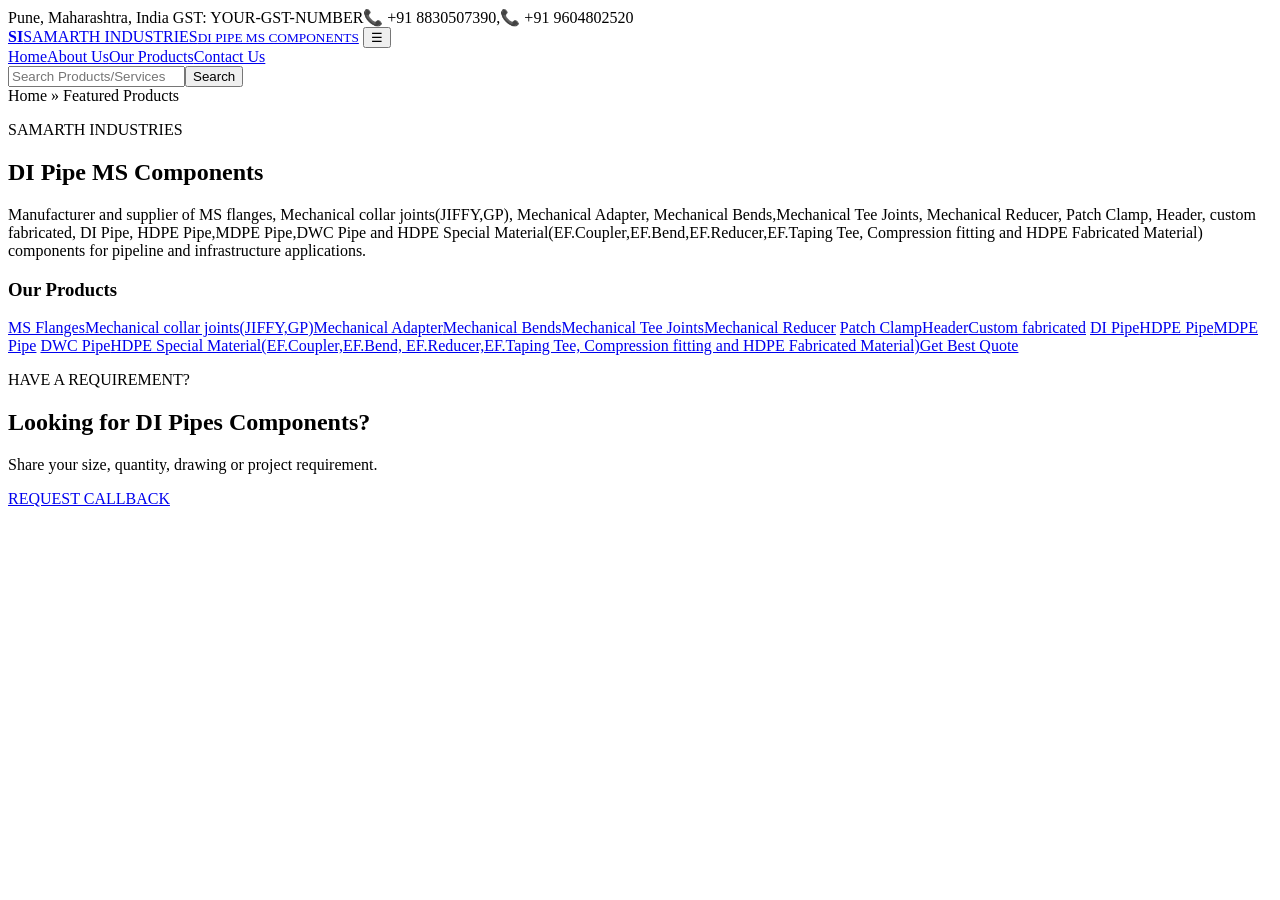
==== index.html @ 830d9050 "Add files via upload" ====
<!doctype html>
<html lang="en">

<head>
    <meta charset="utf-8">
    <meta name="viewport" content="width=device-width,initial-scale=1">
    <title>Samarth Industries | DI Pipe MS Components</title>
    <link rel="stylesheet" href="assets/css/style.css">
</head>

<body>
    <div class="topbar">
        <div class="wrap">Pune,  Maharashtra, India <span>GST: YOUR-GST-NUMBER</span><span>📞 +91 8830507390,📞 +91 9604802520</span></div>
    </div>
    <header>
        <div class="wrap header-main">
            <a class="logo" href="index.html"><b>SI</b><span>SAMARTH INDUSTRIES<small>DI PIPE MS
                        COMPONENTS</small></span></a>
            <button id="menuBtn">☰</button>
            <nav id="nav"><a class="active" href="index.html">Home</a><a href="about.html">About Us</a><a
                    href="products.html">Our Products</a><a href="contact.html">Contact Us</a></nav>
            <div class="search"><input id="searchBox" placeholder="Search Products/Services"><button
                    onclick="searchProducts()">Search</button></div>
        </div>
    </header>
    <div class="crumb">
        <div class="wrap">Home » Featured Products</div>
    </div>
    <main>
        <section class="intro wrap">
            <p class="orange">SAMARTH INDUSTRIES</p>
            <h1>DI Pipe MS Components</h1>
            <p>Manufacturer and supplier of MS flanges, Mechanical collar joints(JIFFY,GP), Mechanical Adapter, Mechanical Bends,Mechanical Tee Joints, Mechanical Reducer, Patch Clamp, Header, custom fabricated, DI Pipe, HDPE Pipe,MDPE Pipe,DWC Pipe
                and HDPE Special Material(EF.Coupler,EF.Bend,EF.Reducer,EF.Taping Tee, Compression fitting and HDPE Fabricated Material)
                components for pipeline and infrastructure applications.</p>
        </section>
        <section class="wrap layout">
            <aside>
                <h3>Our Products</h3><a href="products.html">MS Flanges</a><a href="products.html">Mechanical collar joints(JIFFY,GP)</a><a
                    href="products.html">Mechanical Adapter</a><a href="products.html">Mechanical Bends</a><a
                    href="products.html">Mechanical Tee Joints</a><a href="products.html">Mechanical Reducer</a>
                    <a href="products.html">Patch Clamp</a><a href="products.html">Header</a><a href="products.html">Custom fabricated</a>
                    <a href="products.html">DI Pipe</a><a href="products.html">HDPE Pipe</a><a href="products.html">MDPE Pipe</a>
                    <a href="products.html">DWC Pipe</a><a href="products.html">HDPE Special Material(EF.Coupler,EF.Bend,
                        EF.Reducer,EF.Taping Tee, Compression fitting and HDPE Fabricated Material)</a><a
                    class="quote" href="contact.html">Get Best Quote</a>
            </aside>
            <div>
                <div id="homeProducts" class="products"></div>
            </div>
        </section>
        <section class="cta">
            <div class="wrap">
                <div>
                    <p class="orange">HAVE A REQUIREMENT?</p>
                    <h2>Looking for DI Pipes Components?</h2>
                    <p>Share your size, quantity, drawing or project requirement.</p>
                </div><a href="contact.html">REQUEST CALLBACK</a>
            </div>
        </section>
    </main>
    <footer id="footer"></footer>
    <script src="assets/js/script.js"></script>
</body>

</html>
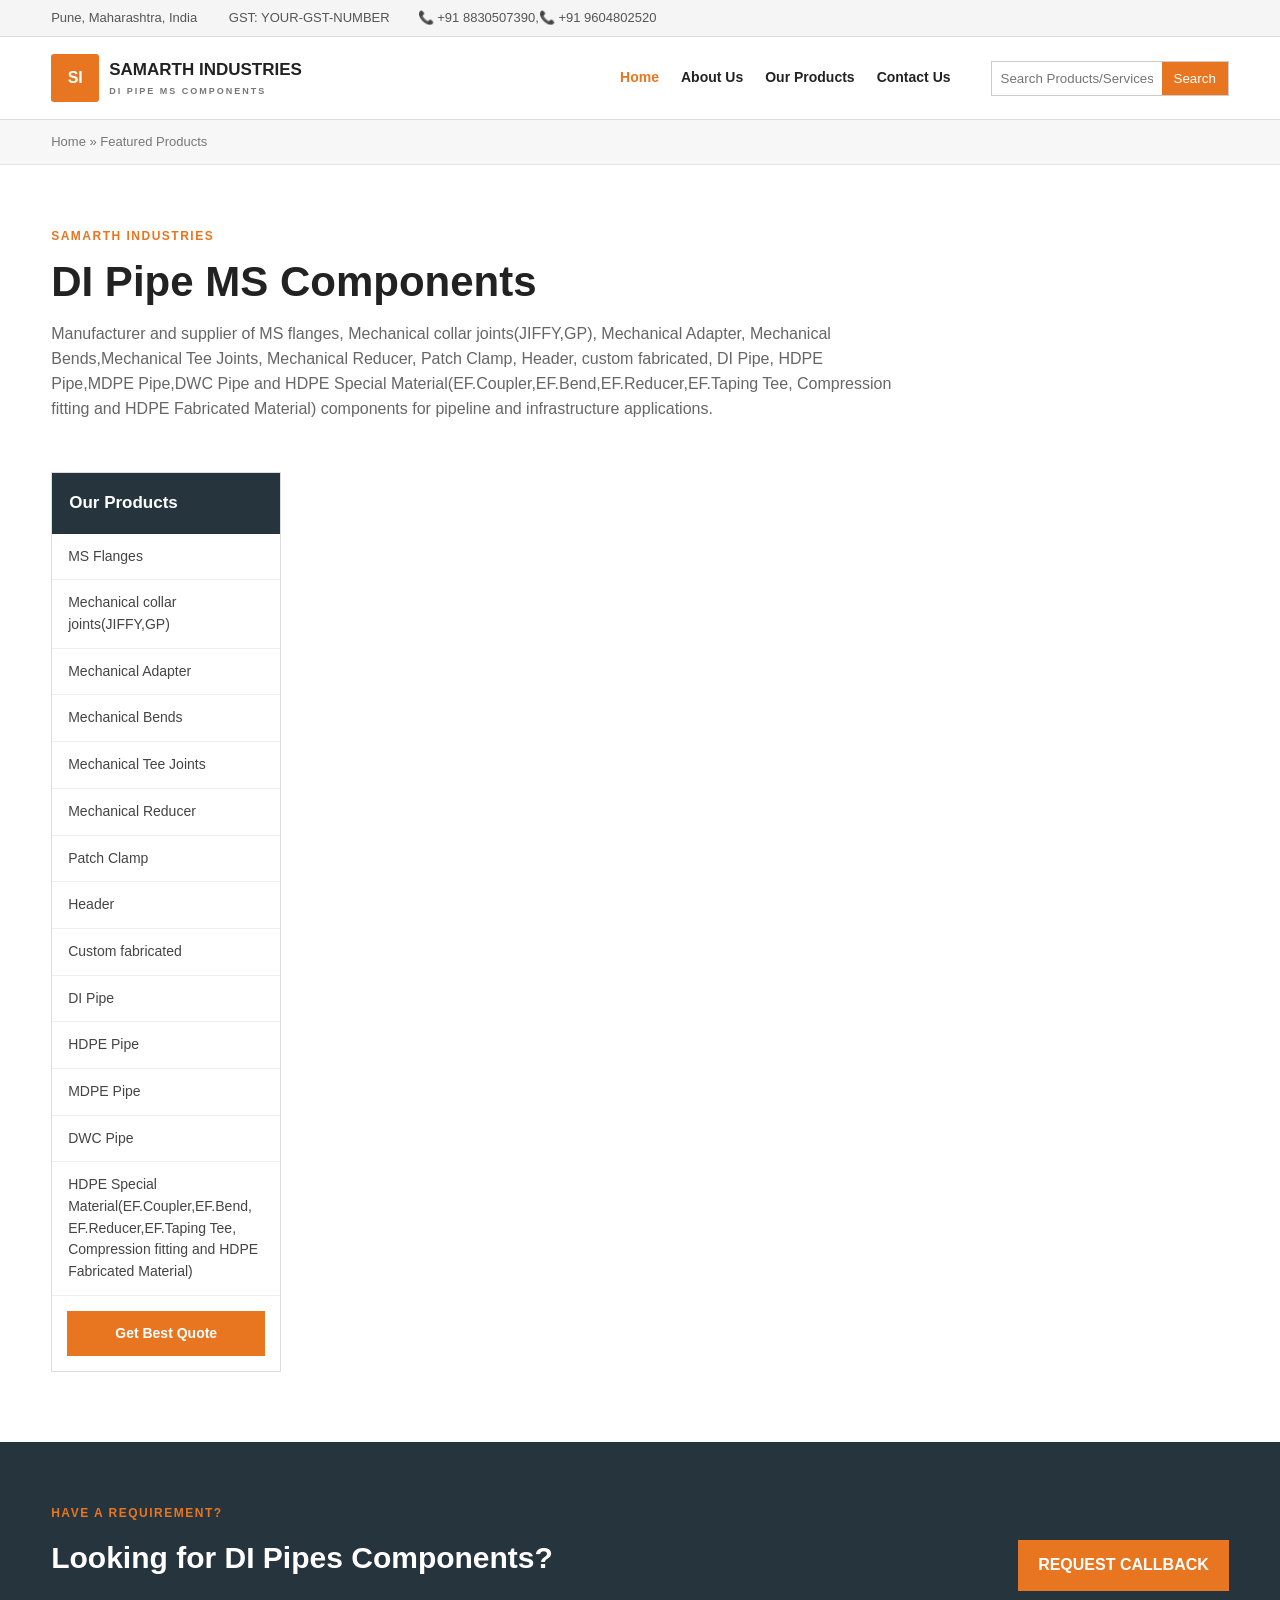
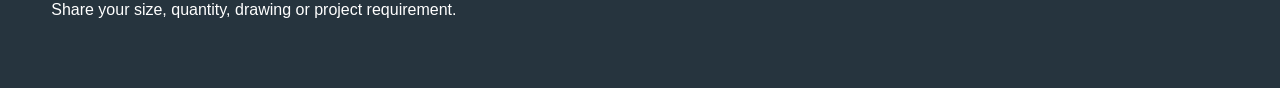
==== commit 2bc6af61: "Update index.html" ====
--- a/index.html
+++ b/index.html
@@ -5,7 +5,7 @@
     <meta charset="utf-8">
     <meta name="viewport" content="width=device-width,initial-scale=1">
     <title>Samarth Industries | DI Pipe MS Components</title>
-    <link rel="stylesheet" href="assets/css/style.css">
+    <link rel="stylesheet" href="style.css">
 </head>
 
 <body>
@@ -63,4 +63,4 @@
     <script src="assets/js/script.js"></script>
 </body>
 
-</html>+</html>
--- a/style.css
+++ b/style.css
@@ -0,0 +1,567 @@
+* {
+    box-sizing: border-box
+}
+
+body {
+    margin: 0;
+    font-family: Arial, Helvetica, sans-serif;
+    color: #222;
+    background: #fff;
+    line-height: 1.55
+}
+
+.wrap {
+    width: min(1180px, 92%);
+    margin: auto
+}
+
+a {
+    text-decoration: none;
+    color: inherit
+}
+
+.topbar {
+    background: #f5f5f5;
+    border-bottom: 1px solid #ddd;
+    font-size: 13px;
+    color: #555
+}
+
+.topbar .wrap {
+    padding: 8px 0
+}
+
+.topbar span {
+    margin-left: 28px
+}
+
+header {
+    background: #fff;
+    border-bottom: 1px solid #ddd
+}
+
+.header-main {
+    min-height: 82px;
+    display: flex;
+    align-items: center;
+    gap: 25px
+}
+
+.logo {
+    display: flex;
+    align-items: center;
+    gap: 10px;
+    font-weight: 800;
+    white-space: nowrap
+}
+
+.logo b {
+    display: grid;
+    place-items: center;
+    width: 48px;
+    height: 48px;
+    background: #e87520;
+    color: #fff;
+    border-radius: 3px
+}
+
+.logo span {
+    font-size: 17px
+}
+
+.logo small {
+    display: block;
+    font-size: 9px;
+    letter-spacing: 2px;
+    color: #777;
+    margin-top: 2px
+}
+
+nav {
+    display: flex;
+    gap: 22px;
+    margin-left: auto
+}
+
+nav a {
+    font-size: 14px;
+    font-weight: 700
+}
+
+nav a:hover,
+nav a.active {
+    color: #e87520
+}
+
+.search {
+    display: flex;
+    border: 1px solid #ccc;
+    margin-left: 15px
+}
+
+.search input {
+    width: 170px;
+    border: 0;
+    padding: 9px;
+    outline: 0
+}
+
+.search button {
+    border: 0;
+    background: #e87520;
+    color: #fff;
+    padding: 0 12px
+}
+
+#menuBtn {
+    display: none;
+    background: none;
+    border: 0;
+    font-size: 26px
+}
+
+.crumb {
+    background: #f7f7f7;
+    border-bottom: 1px solid #e5e5e5;
+    font-size: 13px;
+    color: #777
+}
+
+.crumb .wrap {
+    padding: 12px 0
+}
+
+.intro {
+    padding: 50px 0 35px
+}
+
+.intro h1,
+.article h1,
+.contact h1 {
+    font-size: 42px;
+    line-height: 1.15;
+    margin: 8px 0 15px
+}
+
+.intro p:not(.orange),
+.article p,
+.contact>div>p {
+    max-width: 850px;
+    color: #666
+}
+
+.orange {
+    color: #e87520;
+    font-weight: 800;
+    letter-spacing: 1.5px;
+    font-size: 12px
+}
+
+.layout {
+    display: grid;
+    grid-template-columns: 230px 1fr;
+    gap: 35px;
+    padding-bottom: 70px
+}
+
+aside {
+    border: 1px solid #ddd;
+    height: max-content;
+    background: #fff
+}
+
+aside h3 {
+    margin: 0;
+    padding: 17px;
+    background: #26343e;
+    color: #fff;
+    font-size: 17px
+}
+
+aside>a {
+    display: block;
+    padding: 12px 16px;
+    border-bottom: 1px solid #eee;
+    color: #444;
+    font-size: 14px;
+    cursor: pointer
+}
+
+aside>a:hover {
+    background: #fff0e5;
+    color: #e87520
+}
+
+aside .quote {
+    background: #e87520;
+    color: #fff;
+    text-align: center;
+    font-weight: 800;
+    margin: 15px;
+    border: 0
+}
+
+.products {
+    display: grid;
+    grid-template-columns: repeat(2, 1fr);
+    gap: 25px
+}
+
+.product-card {
+    border: 1px solid #ddd;
+    background: #fff
+}
+
+.product-img {
+    height: 210px;
+    background: linear-gradient(135deg, #39464e, #151c21); 
+     /* color: #fff;  */
+     /* display: grid; */
+    /* place-items: center; */
+    /* font-weight: 900; */
+    /* letter-spacing: 2px; */
+    /* font-size: 22px */
+} 
+
+.product-img img{
+    height: 100%;
+    width: 100%;
+    object-fit: cover;
+    /* display: block; */
+}
+
+.pc-body {
+    padding: 20px
+}
+
+.pc-body>span {
+    font-size: 10px;
+    color: #e87520;
+    font-weight: 800;
+    letter-spacing: 1px
+}
+
+.pc-body h2 {
+    font-size: 21px;
+    margin: 7px 0
+}
+
+.pc-body p {
+    color: #666;
+    min-height: 65px
+}
+
+.button {
+    display: inline-block;
+    background: #e87520;
+    color: #fff;
+    padding: 11px 18px;
+    border: 0;
+    font-weight: 800;
+    cursor: pointer
+}
+
+.button.small {
+    font-size: 12px;
+    padding: 9px 13px
+}
+
+.link {
+    color: #e87520;
+    font-size: 12px;
+    font-weight: 800;
+    margin-left: 10px
+}
+
+.filterbar {
+    margin-bottom: 20px
+}
+
+.filterbar input {
+    width: 100%;
+    padding: 13px;
+    border: 1px solid #ccc
+}
+
+.cta {
+    background: #26343e;
+    color: #fff;
+    padding: 50px 0
+}
+
+.cta .wrap {
+    display: flex;
+    align-items: center;
+    justify-content: space-between;
+    gap: 20px
+}
+
+.cta h2 {
+    font-size: 30px;
+    margin: 5px 0
+}
+
+.cta a {
+    background: #e87520;
+    color: #fff;
+    padding: 13px 20px;
+    font-weight: 800
+}
+
+.product-detail {
+    display: grid;
+    grid-template-columns: 1fr 1fr;
+    gap: 60px;
+    padding: 55px 0
+}
+
+.detail-image {
+    min-height: 430px;
+    /* background: linear-gradient(135deg, #39464e, #151c21); */
+    display: grid;
+    place-items: center;
+    /* color: #fff;
+    font-size: 28px;
+    font-weight: 900 */
+}
+
+#detailImage{
+    height: 100%;
+    width: 100%;
+    object-fit:cover;
+    display: block;
+}
+
+/* .detail-image img{
+    min-height: 430px;
+    background: linear-gradient(135deg, #39464e, #151c21);
+    display: grid;
+    place-items: center;
+    color: #fff;
+    font-size: 28px;
+    font-weight: 900
+} */
+
+.product-detail h1 {
+    font-size: 42px;
+    line-height: 1.15
+}
+
+.product-detail p,
+.details p {
+    color: #666
+}
+
+.price {
+    font-size: 22px;
+    font-weight: 800;
+    margin: 25px 0
+}
+
+.details {
+    padding-bottom: 70px
+}
+
+.details h2 {
+    border-bottom: 2px solid #e87520;
+    padding-bottom: 10px;
+    margin-top: 35px
+}
+
+.details table {
+    width: 100%;
+    border-collapse: collapse
+}
+
+.details th,
+.details td {
+    border: 1px solid #ddd;
+    padding: 12px;
+    text-align: left
+}
+
+.details th {
+    width: 35%;
+    background: #f7f7f7
+}
+
+.article,
+.contact {
+    padding: 55px 0 80px
+}
+
+.cards {
+    display: grid;
+    grid-template-columns: repeat(3, 1fr);
+    gap: 20px;
+    margin-top: 30px
+}
+
+.cards>div {
+    border: 1px solid #ddd;
+    padding: 25px
+}
+
+.cards b {
+    font-size: 20px
+}
+
+.contact {
+    display: grid;
+    grid-template-columns: 1fr 1fr;
+    gap: 60px
+}
+
+.contact form {
+    border: 1px solid #ddd;
+    padding: 25px
+}
+
+.contact label {
+    display: block;
+    font-weight: 700;
+    font-size: 13px;
+    margin-bottom: 16px
+}
+
+.contact input,
+.contact select,
+.contact textarea {
+    display: block;
+    width: 100%;
+    margin-top: 6px;
+    padding: 11px;
+    border: 1px solid #ccc
+}
+
+.contact form p {
+    color: #198754;
+    font-weight: 700
+}
+
+footer {
+    background: #1b242a;
+    color: #c5cdd1;
+    margin-top: 0
+}
+
+.footgrid {
+    display: grid;
+    grid-template-columns: 2fr 1fr 1fr;
+    gap: 45px;
+    padding: 45px 0
+}
+
+.footgrid h3 {
+    color: #fff;
+    font-size: 16px
+}
+
+.footgrid a {
+    display: block;
+    margin: 7px 0;
+    font-size: 14px
+}
+
+.footgrid a:hover {
+    color: #e87520
+}
+
+.copy {
+    border-top: 1px solid #354047;
+    padding: 15px 4%;
+    font-size: 12px;
+    text-align: center
+}
+
+@media(max-width:900px) {
+    .search {
+        display: none
+    }
+
+    #menuBtn {
+        display: block;
+        margin-left: auto
+    }
+
+    nav {
+        display: none;
+        position: absolute;
+        top: 82px;
+        left: 0;
+        right: 0;
+        background: #fff;
+        padding: 15px 4%;
+        z-index: 20;
+        flex-direction: column;
+        margin: 0
+    }
+
+    nav.show {
+        display: flex
+    }
+
+    .layout,
+    .product-detail,
+    .contact {
+        grid-template-columns: 1fr
+    }
+
+    .products {
+        grid-template-columns: 1fr
+    }
+
+    .cards,
+    .footgrid {
+        grid-template-columns: 1fr 1fr
+    }
+
+    .intro h1,
+    .article h1,
+    .contact h1,
+    .product-detail h1 {
+        font-size: 34px
+    }
+}
+
+@media(max-width:550px) {
+    .topbar span {
+        display: block;
+        margin: 2px 0
+    }
+
+    .header-main {
+        min-height: 70px
+    }
+
+    .logo span {
+        font-size: 14px
+    }
+
+    .logo b {
+        width: 40px;
+        height: 40px
+    }
+
+    .cards,
+    .footgrid {
+        grid-template-columns: 1fr
+    }
+
+    .product-img {
+        height: 180px
+    }
+
+    .detail-image {
+        min-height: 300px
+    }
+
+    .cta .wrap {
+        display: block
+    }
+
+    .cta a {
+        display: inline-block;
+        margin-top: 20px
+    }
+}
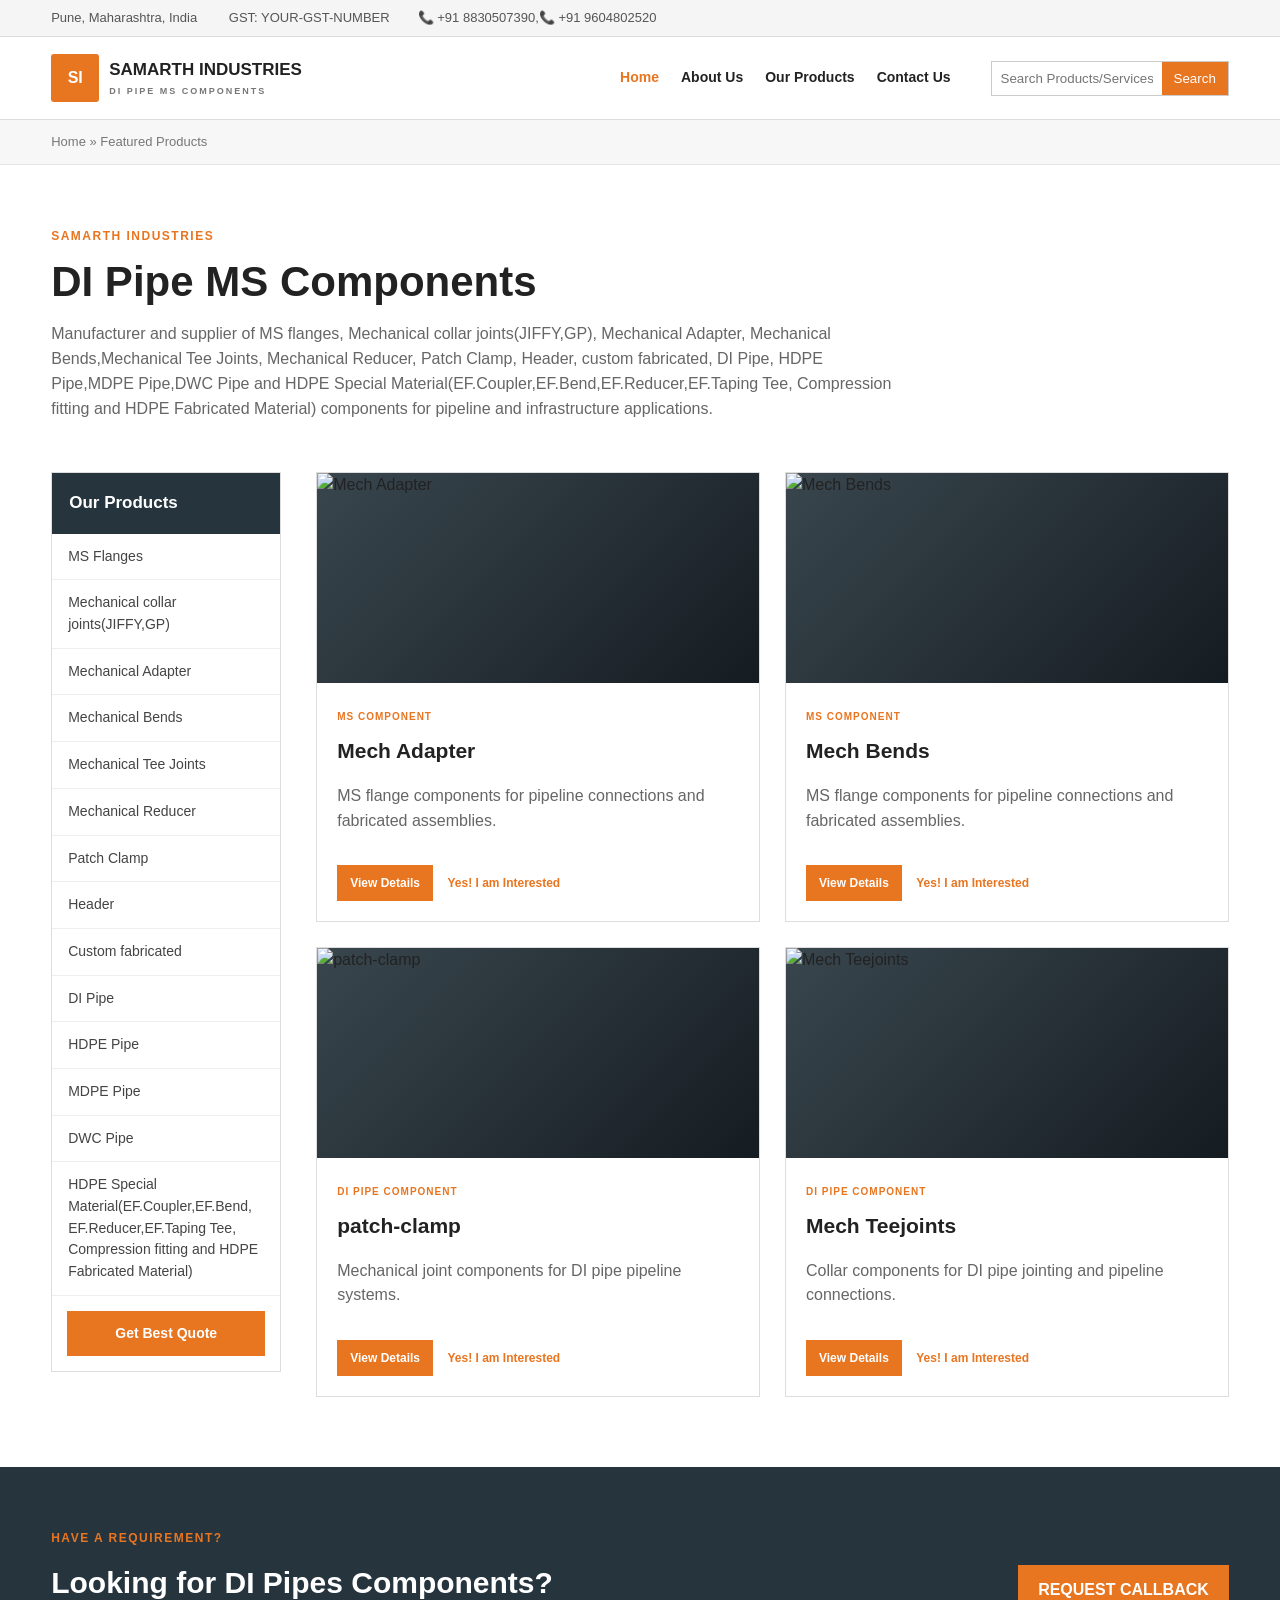
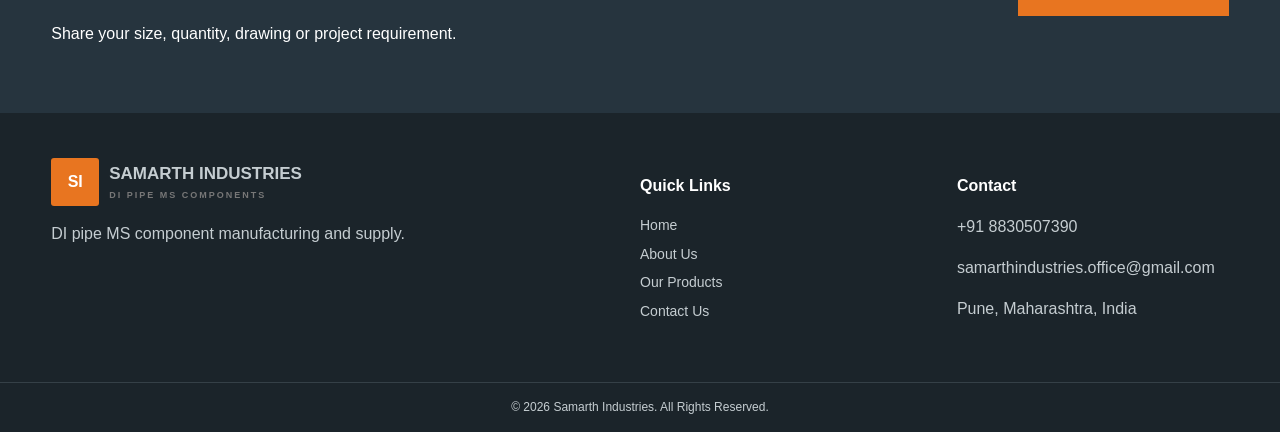
==== commit 4085fbfd: "Update index.html" ====
--- a/index.html
+++ b/index.html
@@ -60,7 +60,7 @@
         </section>
     </main>
     <footer id="footer"></footer>
-    <script src="assets/js/script.js"></script>
+    <script src="script.js"></script>
 </body>
 
 </html>
